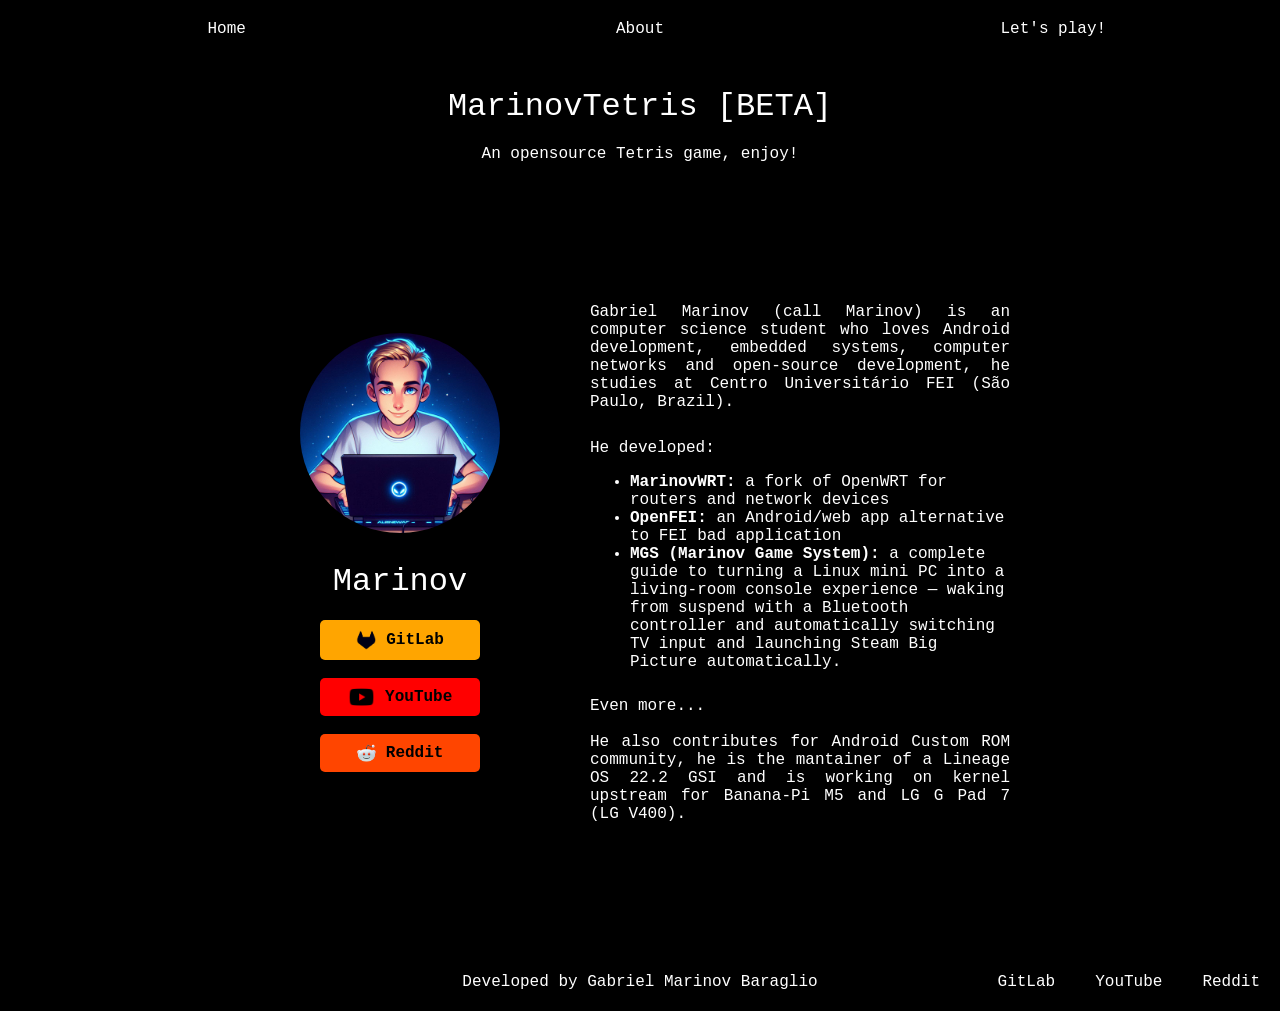
==== public/about.html @ cae5936b "Initial commit" ====
<!DOCTYPE html>
<html lang="en">
<link href="style.css" rel="stylesheet">
<head>
    <meta charset="UTF-8">
    <meta name="viewport" content="width=device-width, initial-scale=1.0">
    <title>MarinovTetris [BETA]</title>
    <link rel="icon" type="image/x-icon" href="assets/favicon.png">
    <div class="menu"><a href="index.html">Home</a><a href="about.html">About</a><a href="game.html">Let's play!</a></div>
    <div class="head_content">
        <div class="title">MarinovTetris [BETA]</div>
        <div class="description">An opensource Tetris game, enjoy!</div>
    </div>

    <meta name="robots" content="noindex, nofollow">
</head>
<body>
    <div class="body_content">
        <div class="image_and_description about_layout">
            <div class="left">
                <div class="about_pic"><img src="assets/me.jpg"></div>
                <div class="title">Marinov</div>
                <a href="https://gitlab.com/GMB8281" class="gitlab_button"><img src="assets/gitlab_icon.png" height="20px">GitLab</a>
                <br>
                <a href="https://www.youtube.com/@CanaldoMarinov" class="youtube_button"><img src="assets/youtube_icon.png" height="18px">YouTube</a>
                <br>
                <a href="https://www.reddit.com/user/GMB8281/" class="reddit_button"><img src="assets/reddit_icon.png" height="18px">Reddit</a>
            </div>
            <div class="right">
                <div class="description">Gabriel Marinov (call Marinov) is an computer science student who loves Android development, embedded systems, computer networks and open-source development, he studies at Centro Universitário FEI (São Paulo, Brazil).</div>
                <br>
                <div>He developed:</div>
                <div class="description">
                    <ul style="text-align: left;">
                        <li><strong>MarinovWRT:</strong> a fork of OpenWRT for routers and network devices</li>
                        <li><strong>OpenFEI:</strong> an Android/web app alternative to FEI bad application</li>
                        <li><strong>MGS (Marinov Game System):</strong> a complete guide to turning a Linux mini PC into a living-room console experience — waking from suspend with a Bluetooth controller and automatically switching TV input and launching Steam Big Picture automatically.</li>
                    </ul>
                </div>
                <div>Even more...</div>
                <br>
                <div>He also contributes for Android Custom ROM community, he is the mantainer of a Lineage OS 22.2 GSI and is working on kernel upstream for Banana-Pi M5 and LG G Pad 7 (LG V400).</div>
            </div>
        </div>
    </div>
</body>
<footer><div class="menu"><a>Developed by Gabriel Marinov Baraglio</a><a href="https://gitlab.com/GMB8281">GitLab</a><a href="https://www.youtube.com/@CanaldoMarinov">YouTube</a><a href="https://www.reddit.com/user/GMB8281/">Reddit</a></div></footer>
</html>
---- public/style.css ----
.menu {
    display: flex;
    align-items: center;
    font-size: medium;
    padding: 20px;
}
.menu a {
    flex: 1;
    display: flex;
    justify-content: center;
    color: white;
    text-decoration: none;
    transition: color 0.3s ease;
}

.menu a:hover {
    color: gray;
}

footer .menu {
    position: relative;
    justify-content: flex-end;
    gap: 40px;
}
footer .menu a {
    flex: unset;
    display: inline;
}
footer .menu a:first-child {
    position: absolute;
    left: 50%;
    transform: translateX(-50%);
    white-space: nowrap;
}

.about_pic {
    display: flex;
    justify-content: center;
    padding: 30px;
}
.about_pic img {
    width: 200px;
    border-radius: 300px;
}
.head_content {
    padding-top: 30px;
    display: flex;
    flex-direction: column;
    align-items: center;
}

.body_content {
    padding: 100px;
    display: flex;
    flex-direction: column;
    align-items: center;
    justify-content: center;
    text-align: center;
}
.about_container {
    display: flex;
    flex-direction: column;
    width: 500px;
}
.title {
    display: flex;
    justify-content: center;
    font-size: xx-large;
    margin-bottom: 20px;
}
.description {
    display: flex;
    justify-content: center;
    margin-bottom: 10px;
}
.image_and_description {
    display: flex;
    justify-content: center;
    align-items: center;
    width: 500px;
}
.about_layout {
    width: 800px;
    align-items: flex-start;
}
.left {
    display: flex;
    flex-direction: column;
    align-items: center;
    padding: 30px;
}
.left a {
    width: 160px;
    box-sizing: border-box;
}
.right {
    display: flex;
    flex-direction: column;
    padding: 30px;
    text-align: justify;
}
.play_button {
    display: inline-flex;
    padding: 10px 30px;
    background-color: aquamarine;
    color: black;
    text-decoration: none;
    align-items: center;
    justify-content: center;
    border: none;
    border-radius: 5px;
    font-weight: bold;
    cursor: pointer;
    text-align: center;
    transition: background-color 0.3s ease;
}
.gitlab_button {
    display: inline-flex;
    padding: 10px 30px;
    background-color: orange;
    color: black;
    text-decoration: none;
    align-items: center;
    justify-content: center;
    border: none;
    border-radius: 5px;
    font-weight: bold;
    cursor: pointer;
    text-align: center;
    transition: background-color 0.3s ease;
}
.gitlab_button img{
 padding-right: 10px;
}
.youtube_button {
    display: inline-flex;
    padding: 10px 30px;
    background-color: red;
    color: black;
    text-decoration: none;
    align-items: center;
    justify-content: center;
    border: none;
    border-radius: 5px;
    font-weight: bold;
    cursor: pointer;
    text-align: center;
    transition: background-color 0.3s ease;
}
.youtube_button img{
 padding-right: 10px;
}
.reddit_button {
    display: inline-flex;
    padding: 10px 30px;
    background-color: orangered;
    color: black;
    text-decoration: none;
    align-items: center;
    justify-content: center;
    border: none;
    border-radius: 5px;
    font-weight: bold;
    cursor: pointer;
    text-align: center;
    transition: background-color 0.3s ease;
}
.reddit_button img{
 padding-right: 10px;
}
.play_button:hover {
    background-color: #5dd9c1;
}
body {
    background-color: black;
    color: white;
    display: flex;
    flex-direction: column;
    min-height: 100vh;
    margin: 0;
    font-family: 'Courier New', Courier, monospace;
}
.body_content {
    flex: 1;
}
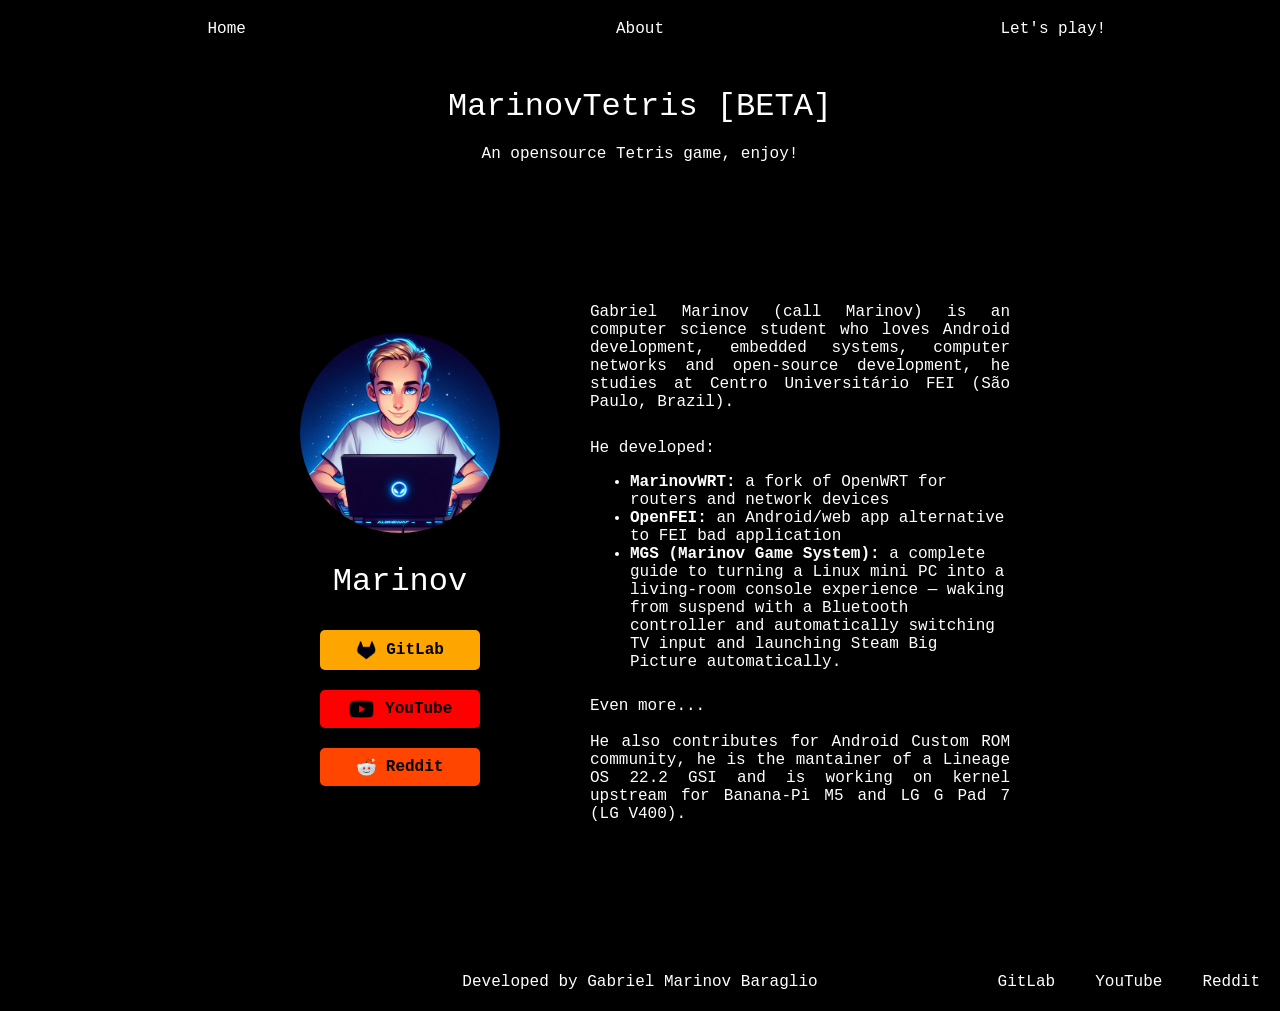
==== commit b8c16c1b: "Fixing Firefox <br> ignoring" ====
--- a/public/about.html
+++ b/public/about.html
@@ -13,6 +13,10 @@
     </div>
 
     <meta name="robots" content="noindex, nofollow">
+    <meta name="google-adsense-account" content="ca-pub-8734981142486691">
+
+    <script async src="https://pagead2.googlesyndication.com/pagead/js/adsbygoogle.js?client=ca-pub-8734981142486691"
+     crossorigin="anonymous"></script>
 </head>
 <body>
     <div class="body_content">
@@ -20,11 +24,9 @@
             <div class="left">
                 <div class="about_pic"><img src="assets/me.jpg"></div>
                 <div class="title">Marinov</div>
-                <a href="https://gitlab.com/GMB8281" class="gitlab_button"><img src="assets/gitlab_icon.png" height="20px">GitLab</a>
-                <br>
-                <a href="https://www.youtube.com/@CanaldoMarinov" class="youtube_button"><img src="assets/youtube_icon.png" height="18px">YouTube</a>
-                <br>
-                <a href="https://www.reddit.com/user/GMB8281/" class="reddit_button"><img src="assets/reddit_icon.png" height="18px">Reddit</a>
+                <div class="button_container"><a href="https://gitlab.com/GMB8281" class="gitlab_button"><img src="assets/gitlab_icon.png" height="20px">GitLab</a></div>
+                <div class="button_container"><a href="https://www.youtube.com/@CanaldoMarinov" class="youtube_button"><img src="assets/youtube_icon.png" height="18px">YouTube</a></div>
+                <div class="button_container"><a href="https://www.reddit.com/user/GMB8281/" class="reddit_button"><img src="assets/reddit_icon.png" height="18px">Reddit</a></div>
             </div>
             <div class="right">
                 <div class="description">Gabriel Marinov (call Marinov) is an computer science student who loves Android development, embedded systems, computer networks and open-source development, he studies at Centro Universitário FEI (São Paulo, Brazil).</div>
--- a/public/style.css
+++ b/public/style.css
@@ -182,4 +182,7 @@
 }
 .body_content {
     flex: 1;
+}
+.button_container{
+    padding: 10px;
 }
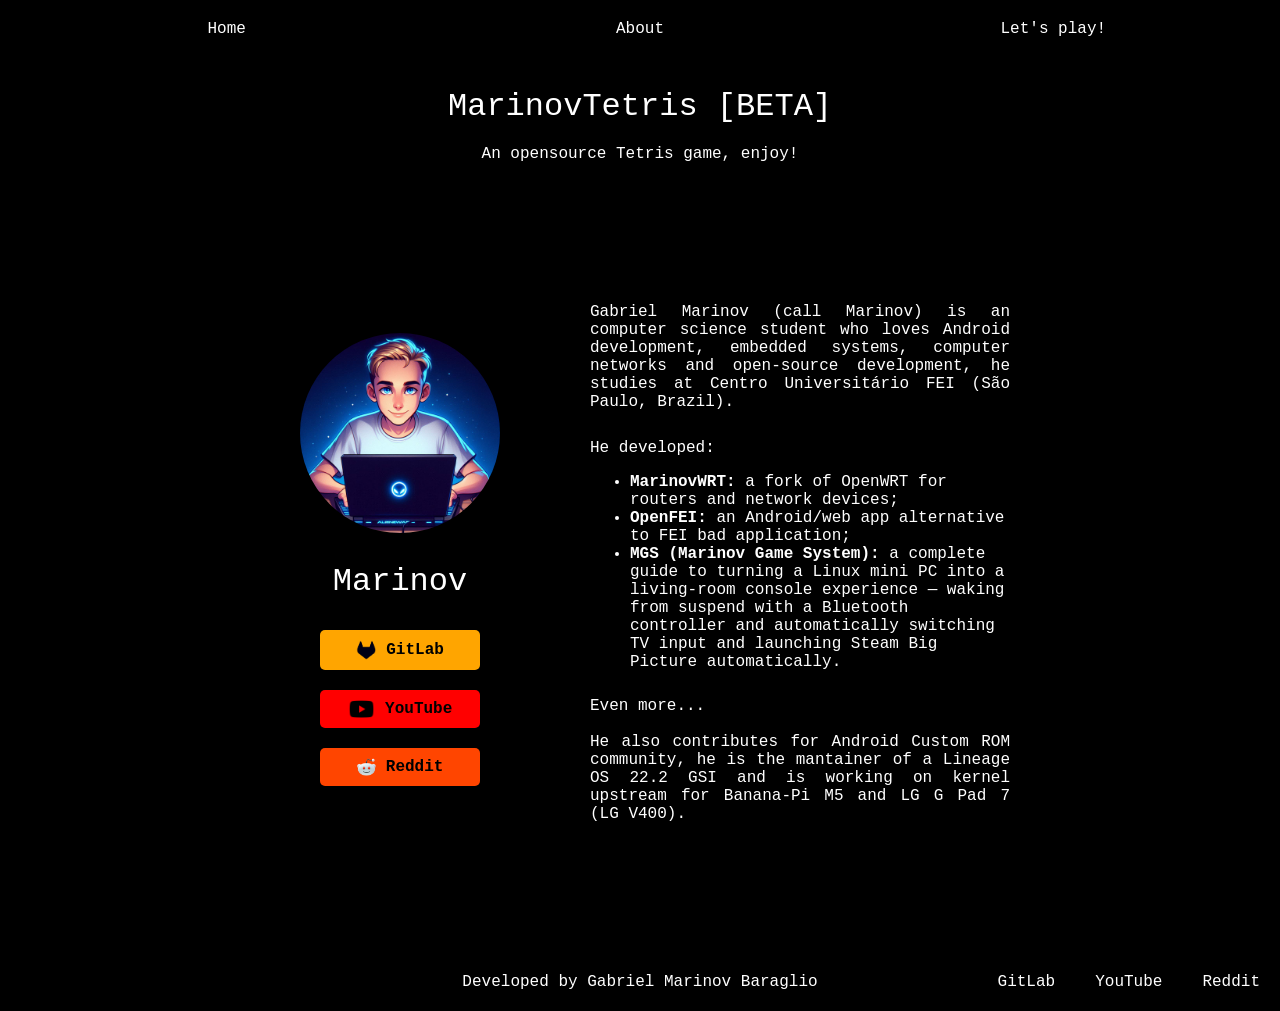
==== commit 2fc1baec: "Spelling correction" ====
--- a/public/about.html
+++ b/public/about.html
@@ -34,8 +34,8 @@
                 <div>He developed:</div>
                 <div class="description">
                     <ul style="text-align: left;">
-                        <li><strong>MarinovWRT:</strong> a fork of OpenWRT for routers and network devices</li>
-                        <li><strong>OpenFEI:</strong> an Android/web app alternative to FEI bad application</li>
+                        <li><strong>MarinovWRT:</strong> a fork of OpenWRT for routers and network devices;</li>
+                        <li><strong>OpenFEI:</strong> an Android/web app alternative to FEI bad application;</li>
                         <li><strong>MGS (Marinov Game System):</strong> a complete guide to turning a Linux mini PC into a living-room console experience — waking from suspend with a Bluetooth controller and automatically switching TV input and launching Steam Big Picture automatically.</li>
                     </ul>
                 </div>
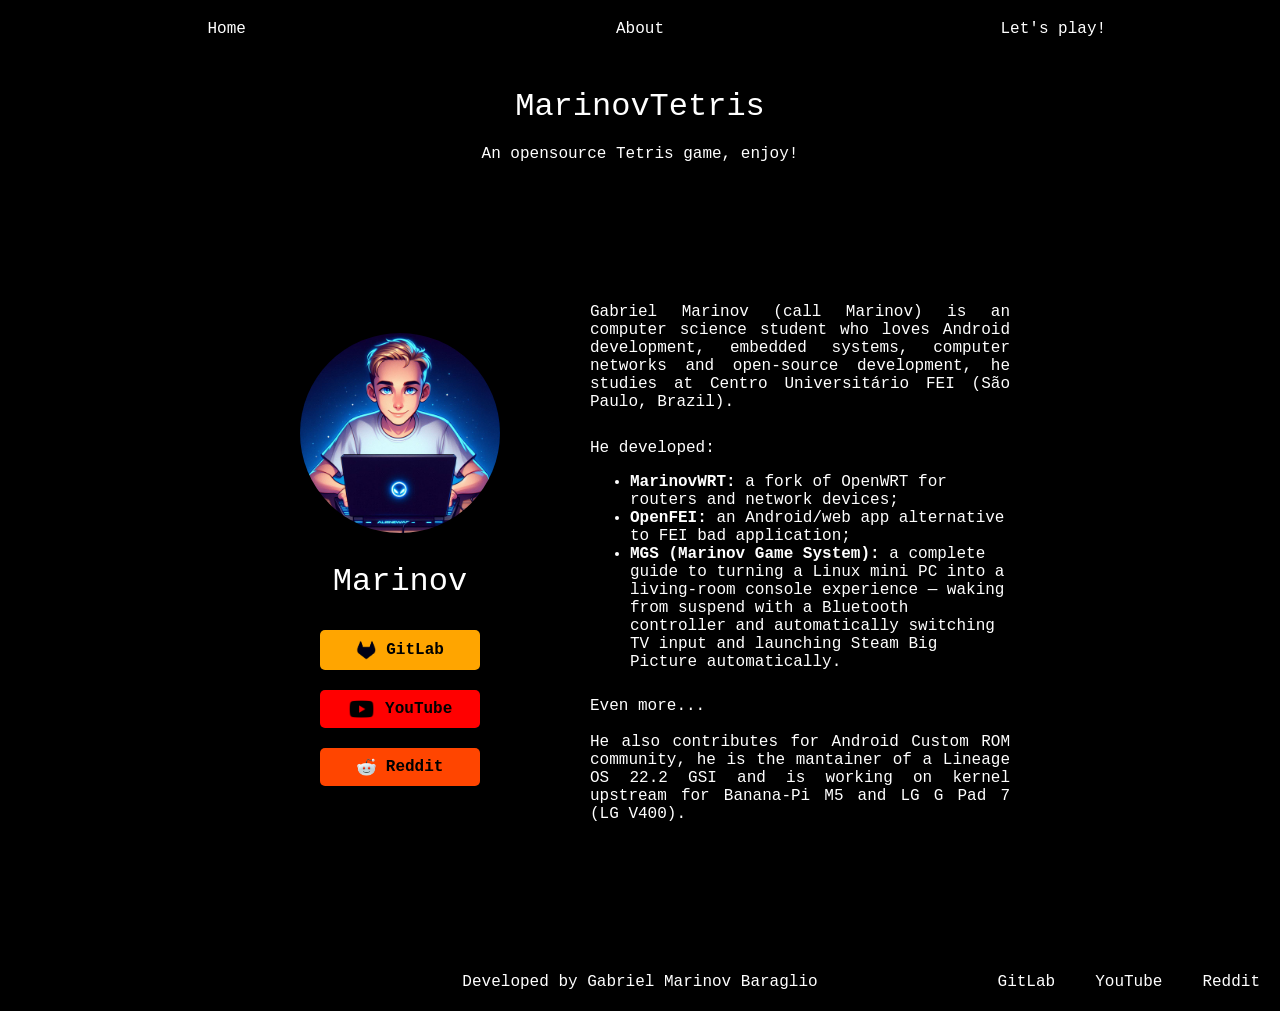
==== commit a82a428c: "Stable version/ Game instructions" ====
--- a/public/about.html
+++ b/public/about.html
@@ -1,32 +1,46 @@
 <!DOCTYPE html>
 <html lang="en">
-<link href="style.css" rel="stylesheet">
 <head>
     <meta charset="UTF-8">
     <meta name="viewport" content="width=device-width, initial-scale=1.0">
-    <title>MarinovTetris [BETA]</title>
+    <title>MarinovTetris</title>
     <link rel="icon" type="image/x-icon" href="assets/favicon.png">
-    <div class="menu"><a href="index.html">Home</a><a href="about.html">About</a><a href="game.html">Let's play!</a></div>
-    <div class="head_content">
-        <div class="title">MarinovTetris [BETA]</div>
-        <div class="description">An opensource Tetris game, enjoy!</div>
-    </div>
-
+    <link href="style.css" rel="stylesheet">
     <meta name="robots" content="noindex, nofollow">
     <meta name="google-adsense-account" content="ca-pub-8734981142486691">
-
     <script async src="https://pagead2.googlesyndication.com/pagead/js/adsbygoogle.js?client=ca-pub-8734981142486691"
      crossorigin="anonymous"></script>
 </head>
 <body>
+    <div class="menu">
+        <a href="index.html">Home</a>
+        <a href="about.html">About</a>
+        <a href="game.html">Let's play!</a>
+    </div>
+    <div class="head_content">
+        <div class="title">MarinovTetris</div>
+        <div class="description">An opensource Tetris game, enjoy!</div>
+    </div>
     <div class="body_content">
         <div class="image_and_description about_layout">
             <div class="left">
                 <div class="about_pic"><img src="assets/me.jpg"></div>
                 <div class="title">Marinov</div>
-                <div class="button_container"><a href="https://gitlab.com/GMB8281" class="gitlab_button"><img src="assets/gitlab_icon.png" height="20px">GitLab</a></div>
-                <div class="button_container"><a href="https://www.youtube.com/@CanaldoMarinov" class="youtube_button"><img src="assets/youtube_icon.png" height="18px">YouTube</a></div>
-                <div class="button_container"><a href="https://www.reddit.com/user/GMB8281/" class="reddit_button"><img src="assets/reddit_icon.png" height="18px">Reddit</a></div>
+                <div class="button_container">
+                    <a href="https://gitlab.com/GMB8281" class="gitlab_button">
+                        <img src="assets/gitlab_icon.png" height="20px">GitLab
+                    </a>
+                </div>
+                <div class="button_container">
+                    <a href="https://www.youtube.com/@CanaldoMarinov" class="youtube_button">
+                        <img src="assets/youtube_icon.png" height="18px">YouTube
+                    </a>
+                </div>
+                <div class="button_container">
+                    <a href="https://www.reddit.com/user/GMB8281/" class="reddit_button">
+                        <img src="assets/reddit_icon.png" height="18px">Reddit
+                    </a>
+                </div>
             </div>
             <div class="right">
                 <div class="description">Gabriel Marinov (call Marinov) is an computer science student who loves Android development, embedded systems, computer networks and open-source development, he studies at Centro Universitário FEI (São Paulo, Brazil).</div>
@@ -46,5 +60,12 @@
         </div>
     </div>
 </body>
-<footer><div class="menu"><a>Developed by Gabriel Marinov Baraglio</a><a href="https://gitlab.com/GMB8281">GitLab</a><a href="https://www.youtube.com/@CanaldoMarinov">YouTube</a><a href="https://www.reddit.com/user/GMB8281/">Reddit</a></div></footer>
+<footer>
+    <div class="menu">
+        <a>Developed by Gabriel Marinov Baraglio</a>
+        <a href="https://gitlab.com/GMB8281">GitLab</a>
+        <a href="https://www.youtube.com/@CanaldoMarinov">YouTube</a>
+        <a href="https://www.reddit.com/user/GMB8281/">Reddit</a>
+    </div>
+</footer>
 </html>
--- a/public/style.css
+++ b/public/style.css
@@ -31,6 +31,8 @@
     left: 50%;
     transform: translateX(-50%);
     white-space: nowrap;
+    cursor: default;
+    pointer-events: none;
 }
 
 .about_pic {
@@ -77,10 +79,12 @@
     display: flex;
     justify-content: center;
     align-items: center;
-    width: 500px;
+    max-width: 500px;
+    width: 100%;
 }
 .about_layout {
-    width: 800px;
+    max-width: 800px;
+    width: 100%;
     align-items: flex-start;
 }
 .left {
@@ -129,8 +133,8 @@
     text-align: center;
     transition: background-color 0.3s ease;
 }
-.gitlab_button img{
- padding-right: 10px;
+.gitlab_button img {
+    padding-right: 10px;
 }
 .youtube_button {
     display: inline-flex;
@@ -147,8 +151,8 @@
     text-align: center;
     transition: background-color 0.3s ease;
 }
-.youtube_button img{
- padding-right: 10px;
+.youtube_button img {
+    padding-right: 10px;
 }
 .reddit_button {
     display: inline-flex;
@@ -165,8 +169,8 @@
     text-align: center;
     transition: background-color 0.3s ease;
 }
-.reddit_button img{
- padding-right: 10px;
+.reddit_button img {
+    padding-right: 10px;
 }
 .play_button:hover {
     background-color: #5dd9c1;
@@ -183,6 +187,98 @@
 .body_content {
     flex: 1;
 }
-.button_container{
+.button_container {
     padding: 10px;
+}
+
+@media (max-width: 768px) {
+
+    .body_content {
+        padding: 30px 20px;
+    }
+
+    body > .menu {
+        justify-content: center;
+        gap: 24px;
+        padding: 15px 10px;
+    }
+    body > .menu a {
+        flex: unset;
+    }
+
+    .head_content .title,
+    .head_content .description {
+        display: block;
+        width: 100%;
+        text-align: center;
+    }
+
+    .image_and_description .left > img {
+        max-width: 100%;
+        height: auto;
+    }
+
+    .about_pic img {
+        width: 100%;
+        max-width: 200px;
+    }
+
+    .image_and_description,
+    .about_layout {
+        flex-direction: column;
+        max-width: 100%;
+        align-items: center;
+    }
+
+    .about_layout {
+        align-items: stretch;
+    }
+
+    .left,
+    .right {
+        width: 100%;
+        box-sizing: border-box;
+        padding: 15px 20px;
+    }
+
+    .image_and_description .right {
+        text-align: center;
+    }
+
+    .about_layout .right {
+        text-align: justify;
+    }
+
+    footer .menu {
+        flex-direction: column;
+        align-items: center;
+        justify-content: center;
+        gap: 12px;
+        padding: 20px;
+        position: static;
+    }
+
+    footer .menu a {
+        flex: unset;
+        display: inline;
+    }
+
+    footer .menu a:first-child {
+        position: static;
+        transform: none;
+        white-space: normal;
+        order: -1;
+    }
+
+    footer .menu {
+        flex-wrap: wrap;
+        flex-direction: row;
+        justify-content: center;
+    }
+
+    footer .menu a:first-child {
+        flex-basis: 100%;
+        text-align: center;
+        order: -1;
+    }
 }
